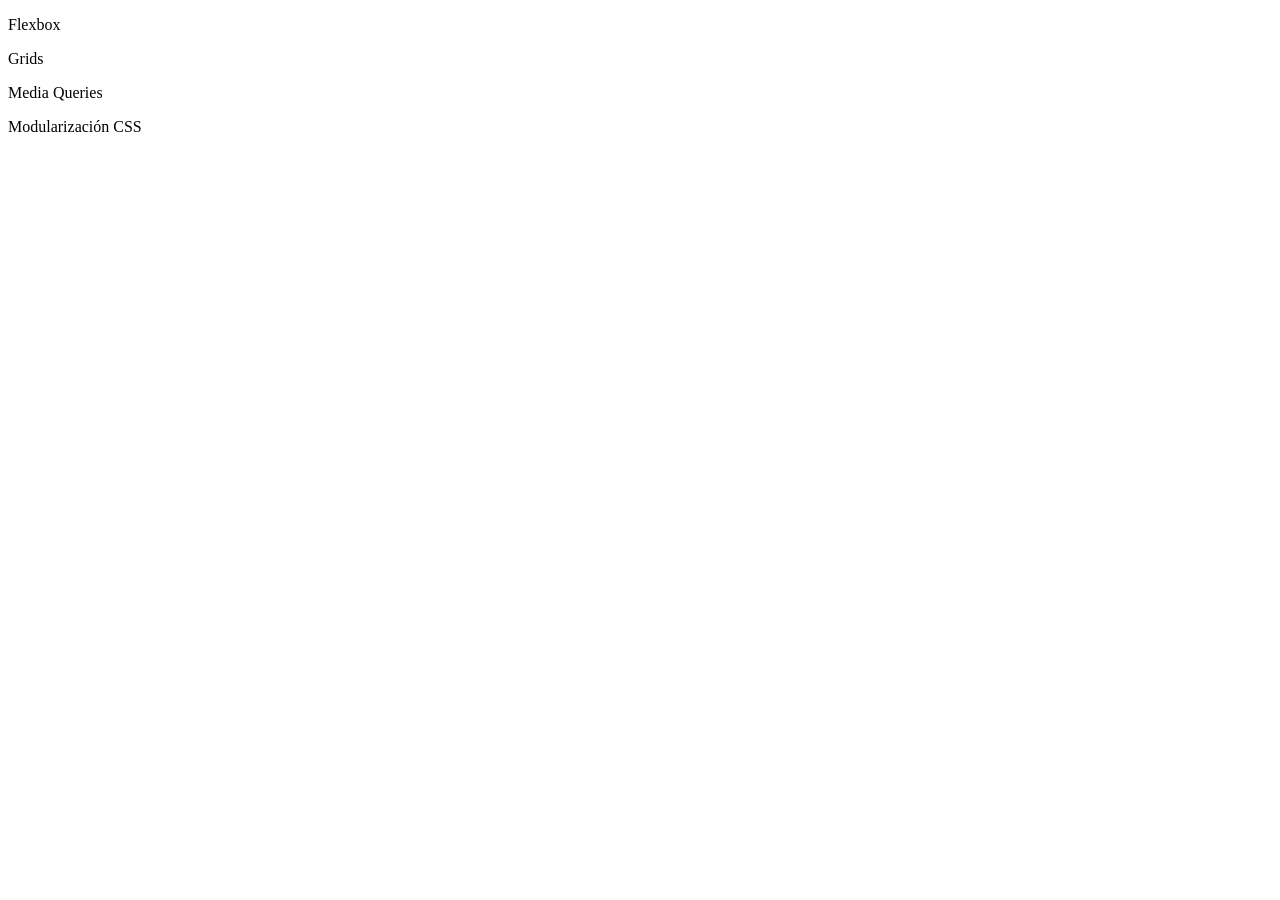
==== index.html @ ac5f3a0f "Archivos iniciales" ====
<!doctype html>
<html lang="en">
  <head>
    <meta charset="UTF-8" />
    <meta name="viewport" content="width=device-width, initial-scale=1.0" />
    <title>Ejercicios prácticos - Clase 060426</title>
    <link rel="stylesheet" href="./index.css" />
  </head>
  <body>
    <p>Flexbox</p>
    <p>Grids</p>
    <p>Media Queries</p>
    <p>Modularización CSS</p>
  </body>
</html>
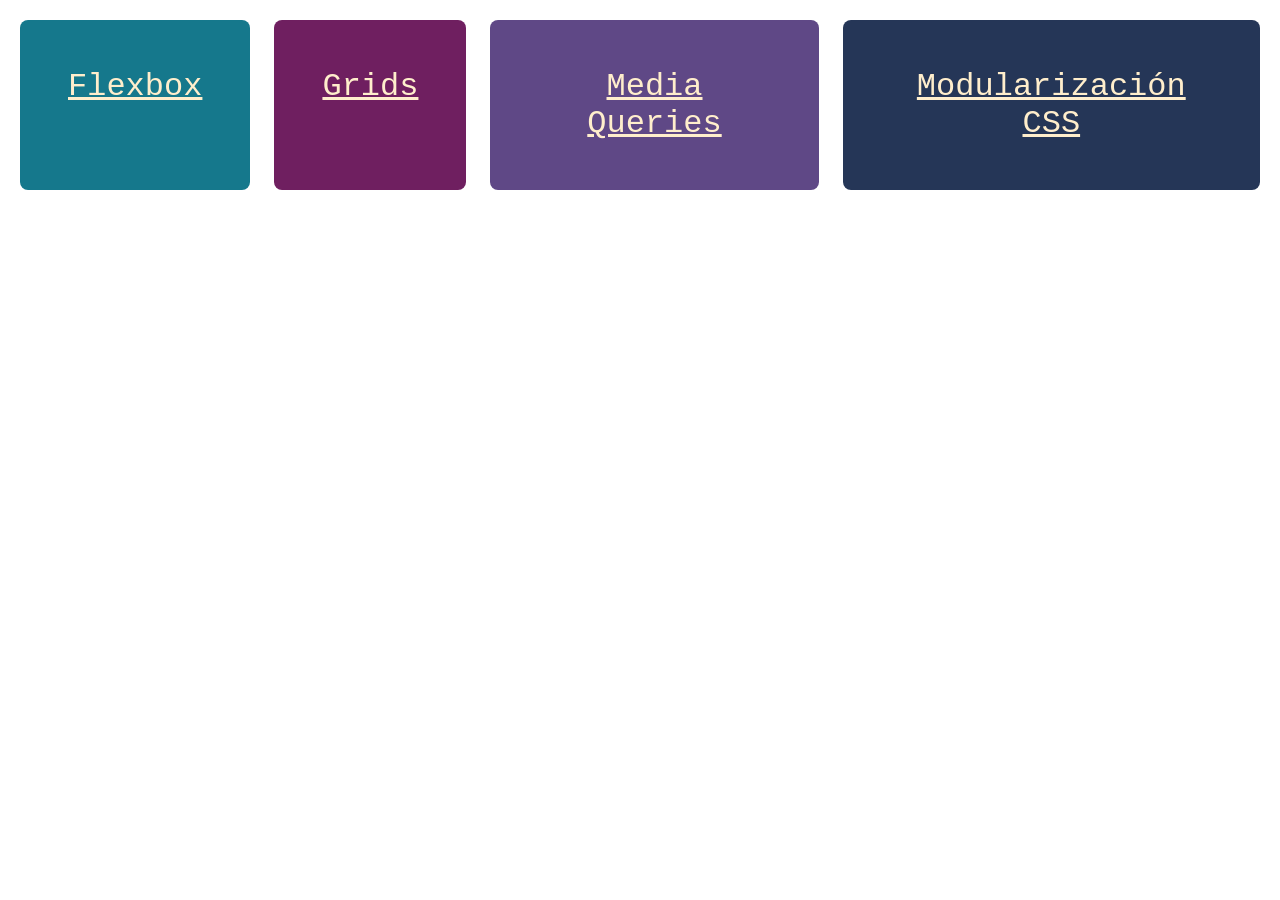
==== commit 396d3746: "cambios visuales index y archivos faltantes" ====
--- a/index.html
+++ b/index.html
@@ -7,9 +7,15 @@
     <link rel="stylesheet" href="./index.css" />
   </head>
   <body>
-    <p>Flexbox</p>
-    <p>Grids</p>
-    <p>Media Queries</p>
-    <p>Modularización CSS</p>
+    <div class="contenedor">
+      <a href="./1-flexbox/flexbox.html" class="flexbox">Flexbox</a>
+      <a href="./2-grids/grids.html" class="grids">Grids</a>
+      <a href="./3-media-queries/media-queries.html" class="media-queries"
+        >Media Queries</a
+      >
+      <a href="./4-modularización/modularizacion.html" class="modularizacion"
+        >Modularización CSS</a
+      >
+    </div>
   </body>
 </html>
--- a/index.css
+++ b/index.css
@@ -0,0 +1,54 @@
+:root {
+  --color-texto: #ffeecc;
+  --fondo-1: #15788c;
+  --fondo-2: #6f1f60;
+  --fondo-3: #5f4886;
+  --fondo-4: #253657;
+  --hover-1: black;
+  --hover-2: #bc4a9b;
+}
+.contenedor {
+  display: flex;
+  justify-content: center;
+  flex-direction: row;
+}
+
+.flexbox,
+.grids,
+.media-queries,
+.modularizacion {
+  text-align: center;
+  align-items: center;
+  justify-content: center;
+  color: var(--color-texto);
+  font-size: 32px;
+  font-family: "Courier New", Courier, monospace;
+  margin: 12px;
+  padding: 48px;
+  border-radius: 8px;
+}
+
+.flexbox {
+  background-color: var(--fondo-1);
+}
+
+.grids {
+  background-color: var(--fondo-2);
+}
+
+.media-queries {
+  background-color: var(--fondo-3);
+}
+
+.modularizacion {
+  background-color: var(--fondo-4);
+}
+
+a:hover,
+.flexbox:hover,
+.grids:hover,
+.media-queries:hover,
+.modularizacion:hover {
+  color: var(--hover-1);
+  background-color: var(--hover-2);
+}
